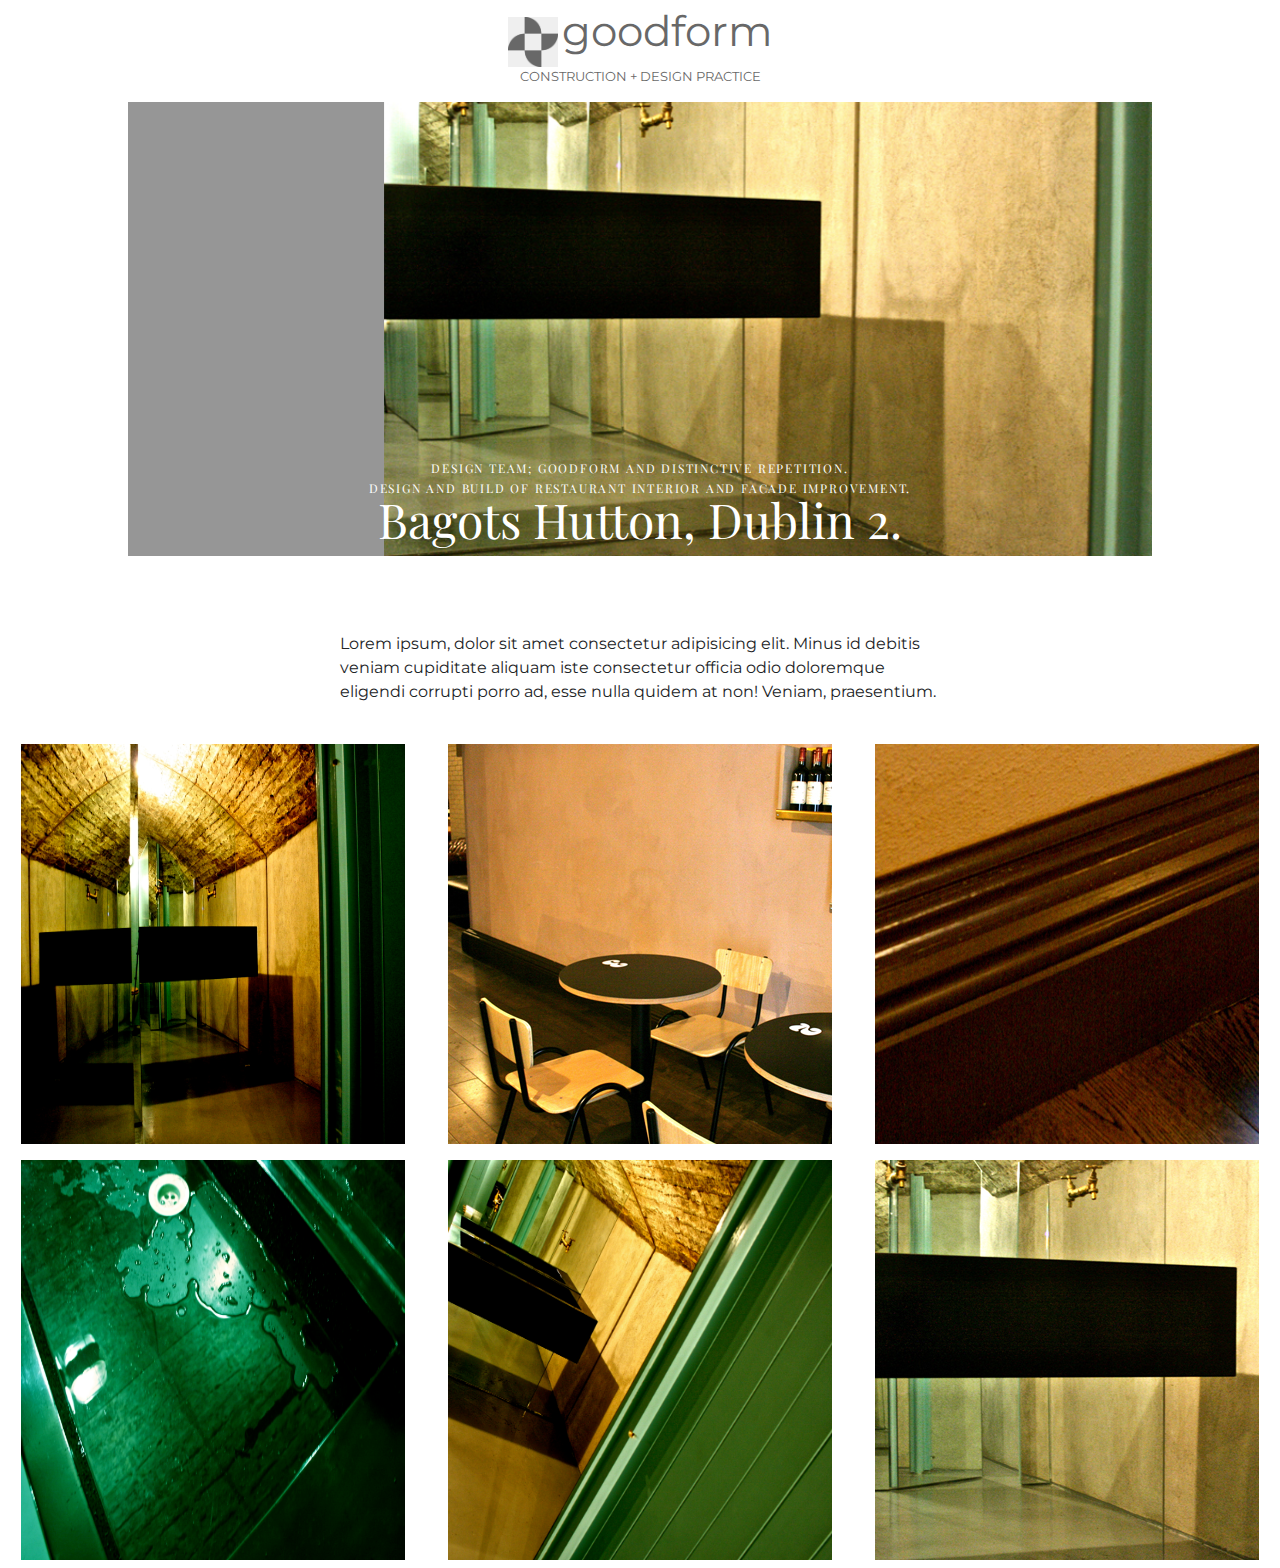
==== bagots.html @ 75a96d30 "templates desktop" ====
<!DOCTYPE html>
<html lang="en">
<head>
    <meta charset="UTF-8">
    <meta name="viewport" content="width=device-width, initial-scale=1.0">
    <title>GoodForm</title>
    <link rel="stylesheet" href="./css/main.css">
    <link rel="stylesheet" href="https://cdn.jsdelivr.net/npm/bootstrap@4.0.0/dist/css/bootstrap.min.css" integrity="sha384-Gn5384xqQ1aoWXA+058RXPxPg6fy4IWvTNh0E263XmFcJlSAwiGgFAW/dAiS6JXm" crossorigin="anonymous">
    <link rel="preconnect" href="https://fonts.googleapis.com">
<link rel="preconnect" href="https://fonts.gstatic.com" crossorigin>
<link href="https://fonts.googleapis.com/css2?family=Playfair+Display:ital,wght@0,400..900;1,400..900&display=swap" rel="stylesheet">
<link rel="preconnect" href="https://fonts.googleapis.com">
<link rel="preconnect" href="https://fonts.gstatic.com" crossorigin>
<link href="https://fonts.googleapis.com/css2?family=Montserrat:ital,wght@0,100..900;1,100..900&family=Playfair+Display:ital,wght@0,400..900;1,400..900&display=swap" rel="stylesheet">
</head>
<body>
    <section class="head-section template">
        <div id="menu" class="menu">
            <div onclick="goToPage('index')">
                <img class="menu-logo" src="assets/logo.jpeg" alt="">
                <span class="title">goodform</span>
                <p class="subtitle">construction + design practice</p>
            </div>
        </div>
            <div class="template-main-image" style="background-image: url(assets/bagots-1.jpeg);">
                <p class="subtitle">Design team; goodform and distinctive repetition.</p>
                <p class="subtitle">Design and build of restaurant interior and facade improvement.</p>
                <p class="title">Bagots Hutton, Dublin 2.</p>
            </div>
    </section>
    <section class="template-content">
        <div class="description">
            <p>Lorem ipsum, dolor sit amet consectetur adipisicing elit. Minus id debitis veniam cupiditate aliquam iste consectetur officia odio doloremque eligendi corrupti porro ad, esse nulla quidem at non! Veniam, praesentium.</p>
        </div>
        <div class="template-gallery">
            <div class="gallery-img">
                <img src="assets/bagots-5.JPG" alt="">
            </div>
            <div class="gallery-img back-img" style="background-image: url(assets/bagots-2.jpeg);">
            </div>
            <div class="gallery-img back-img" style="background-image: url(assets/bagots-3.jpeg);">
            </div>
            <div class="gallery-img">
                <img src="assets/bagots-4.JPG" alt="">
            </div>
            <div class="gallery-img">
                <img src="assets/bagots-6.JPG" alt="">
            </div>
            <div class="gallery-img back-img" style="background-image: url(assets/bagots-1.jpeg);">
            </div>
        </div>
    </section>
    <script src="js/main.js"></script>    
    <script src="https://code.jquery.com/jquery-3.2.1.slim.min.js" integrity="sha384-KJ3o2DKtIkvYIK3UENzmM7KCkRr/rE9/Qpg6aAZGJwFDMVNA/GpGFF93hXpG5KkN" crossorigin="anonymous"></script>
    <script src="https://cdn.jsdelivr.net/npm/popper.js@1.12.9/dist/umd/popper.min.js" integrity="sha384-ApNbgh9B+Y1QKtv3Rn7W3mgPxhU9K/ScQsAP7hUibX39j7fakFPskvXusvfa0b4Q" crossorigin="anonymous"></script>
    <script src="https://cdn.jsdelivr.net/npm/bootstrap@4.0.0/dist/js/bootstrap.min.js" integrity="sha384-JZR6Spejh4U02d8jOt6vLEHfe/JQGiRRSQQxSfFWpi1MquVdAyjUar5+76PVCmYl" crossorigin="anonymous"></script>
</body>
</html>
---- css/main.css ----
/* Define --main-bg-color here */
:root {
    --menu-font: "Montserrat", sans-serif;;
    --main-color: #686868;
    --body-color: #212326;
    --sections-font: "Playfair Display", serif;
    --main-background: #f3f3f3;
  }

body {
    color: var(--body-color);
}

.head-section {
    position: relative;
}
.menu {
    font-family: var(--menu-font);
    text-align: center;
    position: absolute;
    z-index: 2;
    top: 0;
    left: 0;
    right: 0;
    transition: 0.3s;
    color: white;
    cursor: pointer;
    .menu-logo {
        height: 50px;
    }
    .title {
        font-size: 42px;
    }
    .subtitle {
        font-weight: 400;
        font-size: 13px;
        text-transform: uppercase;
    }
    &:hover {
        background-color: white;
        color: var(--main-color);
    }
}

.carousel-component {
    position: relative;
}

.sub-section-title {
    text-align: center;
    line-height: 1.2;
    letter-spacing: .02em;
    text-transform: capitalize;
    font-weight: lighter;
    padding: 25px 0;
}

.portfolio {
    font-family: var(--sections-font);
    text-align: center;
    align-items: center;
    .portfolio-works {
        display: grid;
        justify-content: center;
        grid-template-columns: repeat(4, 1fr);
    }
    .portfolio-card {
        font-family: var(--menu-font);
        cursor: pointer;
        margin: 12px;
        max-width: 100%;
        height: 400px;
        .portfolio-image {
            background-repeat: no-repeat;
            background-size: cover;
            width: 90%;
            height: 90%;
            background-position: right;
            margin: auto auto 12px auto;
            transition: transform .2s;
        }
        .portfolio-image:hover {
            -ms-transform: scale(1.01); /* IE 9 */
            -webkit-transform: scale(1.01); /* Safari 3-8 */
            transform: scale(1.03);
        }
    }
    .portfolio-works.one-subsection {
        display: flex;
        justify-content: center;

        .portfolio-card {
            width: 25%;
        }
    }
}

.contact-content {
    background-color: var(--main-background);
    font-family: var(--menu-font);
    text-align: center;
    padding: 30px 0;
    margin: 16px;
}

.credits {
    font-size: 12px;
    padding: 12px;
    p {
        margin: 0;
        font-family: var(--menu-font);
    }
}


.template-main-image {
    width: 100%;
    min-height: 600px;
    background-size: 80%;
    background-position: center;
    background-repeat: no-repeat;
    display: flex;
    flex-direction: column;
    justify-content: end;
    align-items: center;
    color: white;
    font-family: var(--sections-font);
    padding: 56px 0;
    .title {
        font-size: 48px;
        line-height: 26px;
        margin-bottom: 12px;
    }

    .subtitle {
        font-size: 12px;
        line-height: 4px;
        letter-spacing: 1.8px;
        text-transform: uppercase;
    }
}

.template-content {
    font-family: var(--menu-font);
    .description {
        margin: 32px auto;
        max-width: 600px;
        color: var(--body-color);
    }
}

.template-gallery {
    display: grid;
    justify-content: center;
    grid-template-columns: repeat(3, 1fr);
    .gallery-img {
        width: 90%;
        height: 400px;
        margin: 8px auto;
        img {
            max-width: 100%;
            height: 100%;
            transition: transform .2s;
        }
        img:hover {
            -ms-transform: scale(1.01); /* IE 9 */
            -webkit-transform: scale(1.01); /* Safari 3-8 */
            transform: scale(1.03);
        }
    }

    .back-img {
        background-position: center;
        background-size: auto;
        background-repeat: no-repeat;
    }
}
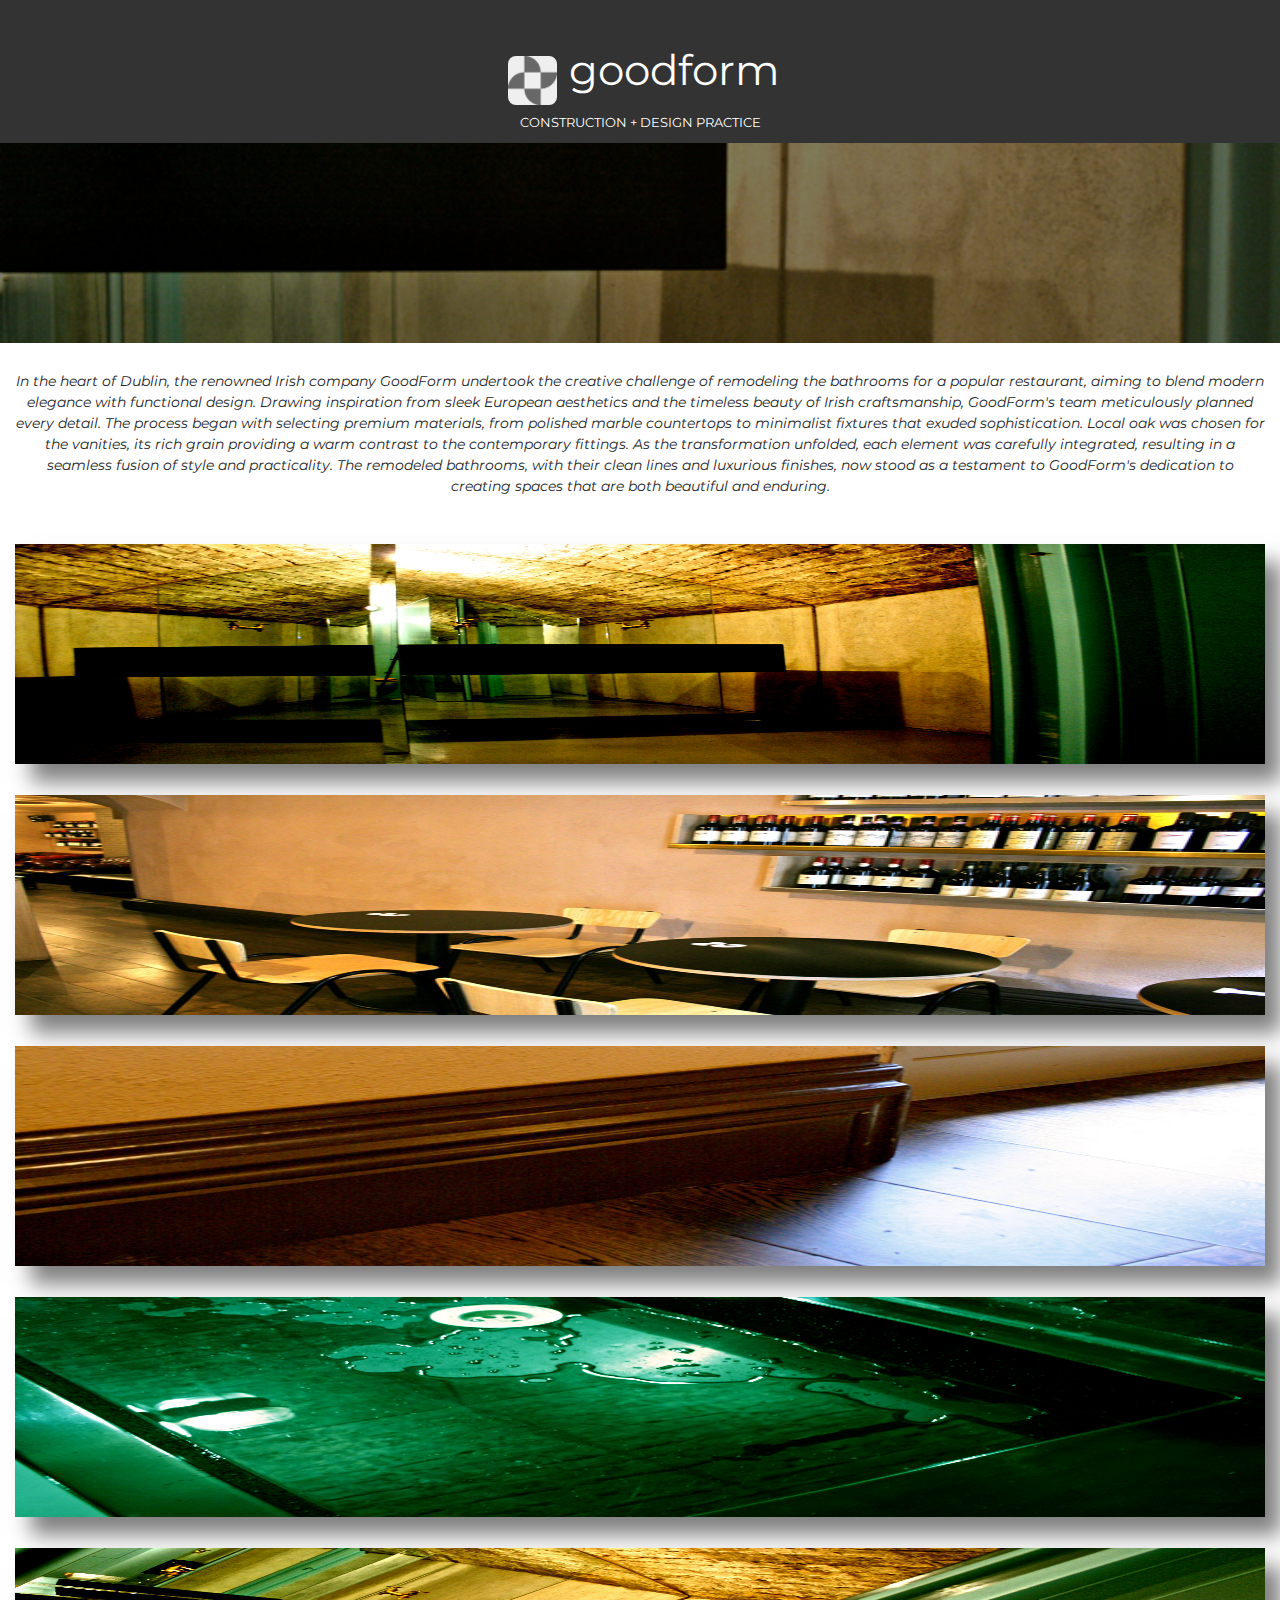
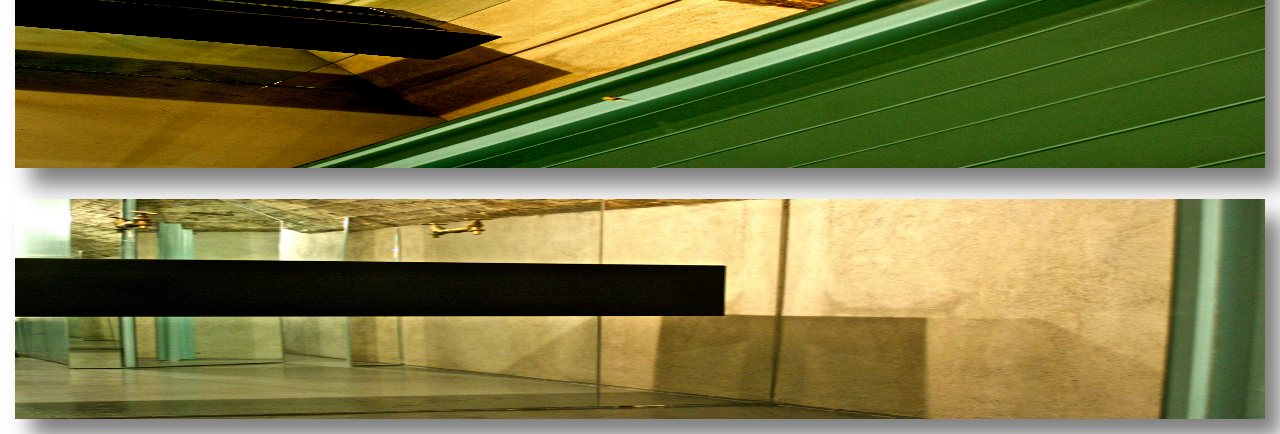
==== commit 9145e988: "first mobile design" ====
--- a/bagots.html
+++ b/bagots.html
@@ -16,29 +16,36 @@
 <body>
     <section class="head-section template">
         <div id="menu" class="menu">
-            <div onclick="goToPage('index')">
+            <div class="brand" onclick="goToPage('index')">
                 <img class="menu-logo" src="assets/logo.jpeg" alt="">
                 <span class="title">goodform</span>
                 <p class="subtitle">construction + design practice</p>
             </div>
         </div>
-            <div class="template-main-image" style="background-image: url(assets/bagots-1.jpeg);">
-                <p class="subtitle">Design team; goodform and distinctive repetition.</p>
-                <p class="subtitle">Design and build of restaurant interior and facade improvement.</p>
-                <p class="title">Bagots Hutton, Dublin 2.</p>
+            <div class="template-main-image template-main-image-bagots">
+                <p class="subtitle padding_top_31 subtitle_section">Design team; goodform and distinctive repetition.</p>
+                <p class="subtitle subtitle_section">Design and build of restaurant interior and facade improvement.</p>
+                <p class="title_section">Bagots Hutton, Dublin 2.</p>
             </div>
     </section>
     <section class="template-content">
         <div class="description">
-            <p>Lorem ipsum, dolor sit amet consectetur adipisicing elit. Minus id debitis veniam cupiditate aliquam iste consectetur officia odio doloremque eligendi corrupti porro ad, esse nulla quidem at non! Veniam, praesentium.</p>
+            <p>In the heart of Dublin, the renowned Irish company GoodForm undertook the creative challenge of remodeling the bathrooms for a popular restaurant, aiming to blend modern 
+                elegance with functional design. Drawing inspiration from sleek European aesthetics and the timeless beauty of Irish craftsmanship, GoodForm's team meticulously planned 
+                every detail. The process began with selecting premium materials, from polished marble countertops to minimalist fixtures that exuded sophistication. Local oak was chosen 
+                for the vanities, its rich grain providing a warm contrast to the contemporary fittings. As the transformation unfolded, each element was carefully integrated, resulting 
+                in a seamless fusion of style and practicality. The remodeled bathrooms, with their clean lines and luxurious finishes, now stood as a testament to GoodForm's dedication 
+                to creating spaces that are both beautiful and enduring.</p>
         </div>
         <div class="template-gallery">
             <div class="gallery-img">
                 <img src="assets/bagots-5.JPG" alt="">
             </div>
-            <div class="gallery-img back-img" style="background-image: url(assets/bagots-2.jpeg);">
+            <div class="gallery-img">
+                <img src="assets/bagots-2.jpeg">
             </div>
-            <div class="gallery-img back-img" style="background-image: url(assets/bagots-3.jpeg);">
+            <div class="gallery-img">
+                <img src="assets/bagots-3.jpeg">
             </div>
             <div class="gallery-img">
                 <img src="assets/bagots-4.JPG" alt="">
@@ -46,7 +53,8 @@
             <div class="gallery-img">
                 <img src="assets/bagots-6.JPG" alt="">
             </div>
-            <div class="gallery-img back-img" style="background-image: url(assets/bagots-1.jpeg);">
+            <div class="gallery-img back-img">
+                <img src="assets/bagots-1.jpeg">
             </div>
         </div>
     </section>
--- a/css/main.css
+++ b/css/main.css
@@ -1,177 +1,173 @@
-/* Define --main-bg-color here */
-:root {
-    --menu-font: "Montserrat", sans-serif;;
-    --main-color: #686868;
-    --body-color: #212326;
-    --sections-font: "Playfair Display", serif;
-    --main-background: #f3f3f3;
-  }
-
-body {
-    color: var(--body-color);
+* {
+    margin: 0;
+    padding: 0;
+    box-sizing: border-box;
+    font-family: "Montserrat", sans-serif;
 }
 
-.head-section {
-    position: relative;
+.brand img{
+    height: 49px;
 }
-.menu {
-    font-family: var(--menu-font);
+.brand{
     text-align: center;
-    position: absolute;
-    z-index: 2;
+    color: white;
+    font-size: 16px;
+    background-color: #333;
+    overflow: hidden;
+    position: fixed;
     top: 0;
-    left: 0;
-    right: 0;
-    transition: 0.3s;
-    color: white;
-    cursor: pointer;
-    .menu-logo {
-        height: 50px;
-    }
-    .title {
-        font-size: 42px;
-    }
-    .subtitle {
-        font-weight: 400;
-        font-size: 13px;
-        text-transform: uppercase;
-    }
-    &:hover {
-        background-color: white;
-        color: var(--main-color);
-    }
+    width: 100%;
+    z-index: 1000;
+    padding-top: 39px;
+    padding-bottom: 10px;
+    transition: background-color 0.3s ease;
+    cursor:pointer;
+}
+.brand.transparent {
+    background-color: rgba(51, 51, 51, 0.5); /* Color semitransparente al hacer scroll */
+}
+.brand p{
+    margin:0px;
 }
 
 .carousel-component {
-    position: relative;
+    padding-top: 122px; /* Espacio para que el contenido no quede oculto detrás de la barra de navegación */
+    
 }
 
-.sub-section-title {
-    text-align: center;
-    line-height: 1.2;
-    letter-spacing: .02em;
-    text-transform: capitalize;
-    font-weight: lighter;
-    padding: 25px 0;
+.carousel-inner img{
+    height: 272px;
 }
 
-.portfolio {
-    font-family: var(--sections-font);
+.portfolio{
+    margin: 20px;
     text-align: center;
-    align-items: center;
-    .portfolio-works {
-        display: grid;
-        justify-content: center;
-        grid-template-columns: repeat(4, 1fr);
-    }
-    .portfolio-card {
-        font-family: var(--menu-font);
-        cursor: pointer;
-        margin: 12px;
-        max-width: 100%;
-        height: 400px;
-        .portfolio-image {
-            background-repeat: no-repeat;
-            background-size: cover;
-            width: 90%;
-            height: 90%;
-            background-position: right;
-            margin: auto auto 12px auto;
-            transition: transform .2s;
-        }
-        .portfolio-image:hover {
-            -ms-transform: scale(1.01); /* IE 9 */
-            -webkit-transform: scale(1.01); /* Safari 3-8 */
-            transform: scale(1.03);
-        }
-    }
-    .portfolio-works.one-subsection {
-        display: flex;
-        justify-content: center;
-
-        .portfolio-card {
-            width: 25%;
-        }
-    }
 }
 
-.contact-content {
-    background-color: var(--main-background);
-    font-family: var(--menu-font);
-    text-align: center;
-    padding: 30px 0;
-    margin: 16px;
+.portfolio-image{
+    height: 200px;
+    background-size: cover;
+    margin: 20px;
+    box-shadow: 16px 18px 20px rgba(0, 0, 0, 0.5);
+    cursor: pointer;
+}
+.portfolio-name{
+    color: #464141;
+    cursor: pointer;
 }
 
-.credits {
-    font-size: 12px;
-    padding: 12px;
-    p {
-        margin: 0;
-        font-family: var(--menu-font);
-    }
+.template-main-image{
+    height: 200px;
+    background-size: cover;
+    margin: 0px;
+    top: 143px;
+    color: white;
+    text-align: center;
+    position:relative;
+} 
+
+.template-main-image-liberty {
+    background: linear-gradient(rgba(0, 0, 0, 0.5), rgba(0, 0, 0, 0.5)),url(../assets/slide2.jpeg) no-repeat center center/cover;
+}
+.template-main-image-jolly {
+    background: linear-gradient(rgba(0, 0, 0, 0.5), rgba(0, 0, 0, 0.5)),url(../assets/jolly-1.jpeg) no-repeat center center/cover;
+}
+.template-main-image-bagots {
+    background: linear-gradient(rgba(0, 0, 0, 0.5), rgba(0, 0, 0, 0.5)),url(../assets/bagots-1.jpeg) no-repeat center center/cover;
+}
+.template-main-image-san-lorenzo {
+    background: linear-gradient(rgba(0, 0, 0, 0.5), rgba(0, 0, 0, 0.5)),url(../assets/san-lorenzo2.JPG) no-repeat center center/cover;
+}
+.template-main-image-barry-bar {
+    background: linear-gradient(rgba(0, 0, 0, 0.5), rgba(0, 0, 0, 0.5)),url(../assets/barry1.JPG) no-repeat center center/cover;
+}
+.template-main-image-country-w{
+    background: linear-gradient(rgba(0, 0, 0, 0.5), rgba(0, 0, 0, 0.5)),url(../assets/slide3.jpeg) no-repeat center center/cover;
+}
+.template-main-image-country-k{
+    background: linear-gradient(rgba(0, 0, 0, 0.5), rgba(0, 0, 0, 0.5)),url(../assets/slide4.jpeg) no-repeat center center/cover;
+}
+.template-main-image-d3{
+    background: linear-gradient(rgba(0, 0, 0, 0.5), rgba(0, 0, 0, 0.5)),url(../assets/slide6.jpeg) no-repeat center center/cover;
+}
+.template-main-image-d4{
+    background: linear-gradient(rgba(0, 0, 0, 0.5), rgba(0, 0, 0, 0.5)),url(../assets/dublin4-3.JPG) no-repeat center center/cover;
 }
 
-
-.template-main-image {
-    width: 100%;
-    min-height: 600px;
-    background-size: 80%;
-    background-position: center;
-    background-repeat: no-repeat;
-    display: flex;
-    flex-direction: column;
-    justify-content: end;
-    align-items: center;
-    color: white;
-    font-family: var(--sections-font);
-    padding: 56px 0;
-    .title {
-        font-size: 48px;
-        line-height: 26px;
-        margin-bottom: 12px;
-    }
-
-    .subtitle {
-        font-size: 12px;
-        line-height: 4px;
-        letter-spacing: 1.8px;
-        text-transform: uppercase;
-    }
+.template-main-image p{
+    margin:0;
+}
+.padding_top_34{
+    padding-top: 34%;
+}
+.padding_top_31{
+    padding-top: 31%;
 }
 
-.template-content {
-    font-family: var(--menu-font);
-    .description {
-        margin: 32px auto;
-        max-width: 600px;
-        color: var(--body-color);
-    }
+.title{
+    font-size: 42px;
+}
+.title_section{
+
+    margin-top: 10px!important;
+    font-size: 19px;
+
 }
 
-.template-gallery {
-    display: grid;
-    justify-content: center;
-    grid-template-columns: repeat(3, 1fr);
-    .gallery-img {
-        width: 90%;
-        height: 400px;
-        margin: 8px auto;
-        img {
-            max-width: 100%;
-            height: 100%;
-            transition: transform .2s;
-        }
-        img:hover {
-            -ms-transform: scale(1.01); /* IE 9 */
-            -webkit-transform: scale(1.01); /* Safari 3-8 */
-            transform: scale(1.03);
-        }
-    }
+.template-content{
+    position: absolute;
+    top:336px;
+}
 
-    .back-img {
-        background-position: center;
-        background-size: auto;
-        background-repeat: no-repeat;
-    }
-}+.gallery-img{
+    display: flex;
+    justify-content: center; /* Centra horizontalmente */
+    align-items: center; /* Centra verticalmente */
+    height: 251px; /* Altura del contenedor: 100% del viewport */
+    padding: 15px;
+}
+
+.gallery-img img{
+    max-width: 100%; /* Asegura que la imagen no sea más ancha que el contenedor */
+    height: 220px;
+    box-shadow: 16px 18px 20px rgba(0, 0, 0, 0.5);
+    width: 100%;
+}
+.subtitle{
+    font-weight: 400;
+    font-size: 13px;
+    text-transform: uppercase;
+}
+.sub-section-title{
+    font-family: "Playfair Display", serif;
+    color:#595757;
+}
+.contact-section{
+    text-align: center;
+}
+.credits{
+    text-align: center;
+    font-size: 13px;
+}
+.credits p{
+    margin:0;
+}
+.credits :nth-child(1){
+    font-style: italic;
+}
+
+.subtitle_section{
+    font-size: 11px;
+}
+.description{
+    padding: 15px;
+    text-align: center;
+    font-size: 14px;
+    font-style: italic;
+    margin-top: 20px;
+}
+
+.menu-logo{
+    border-radius: 8px;
+    margin: 8px;
+}
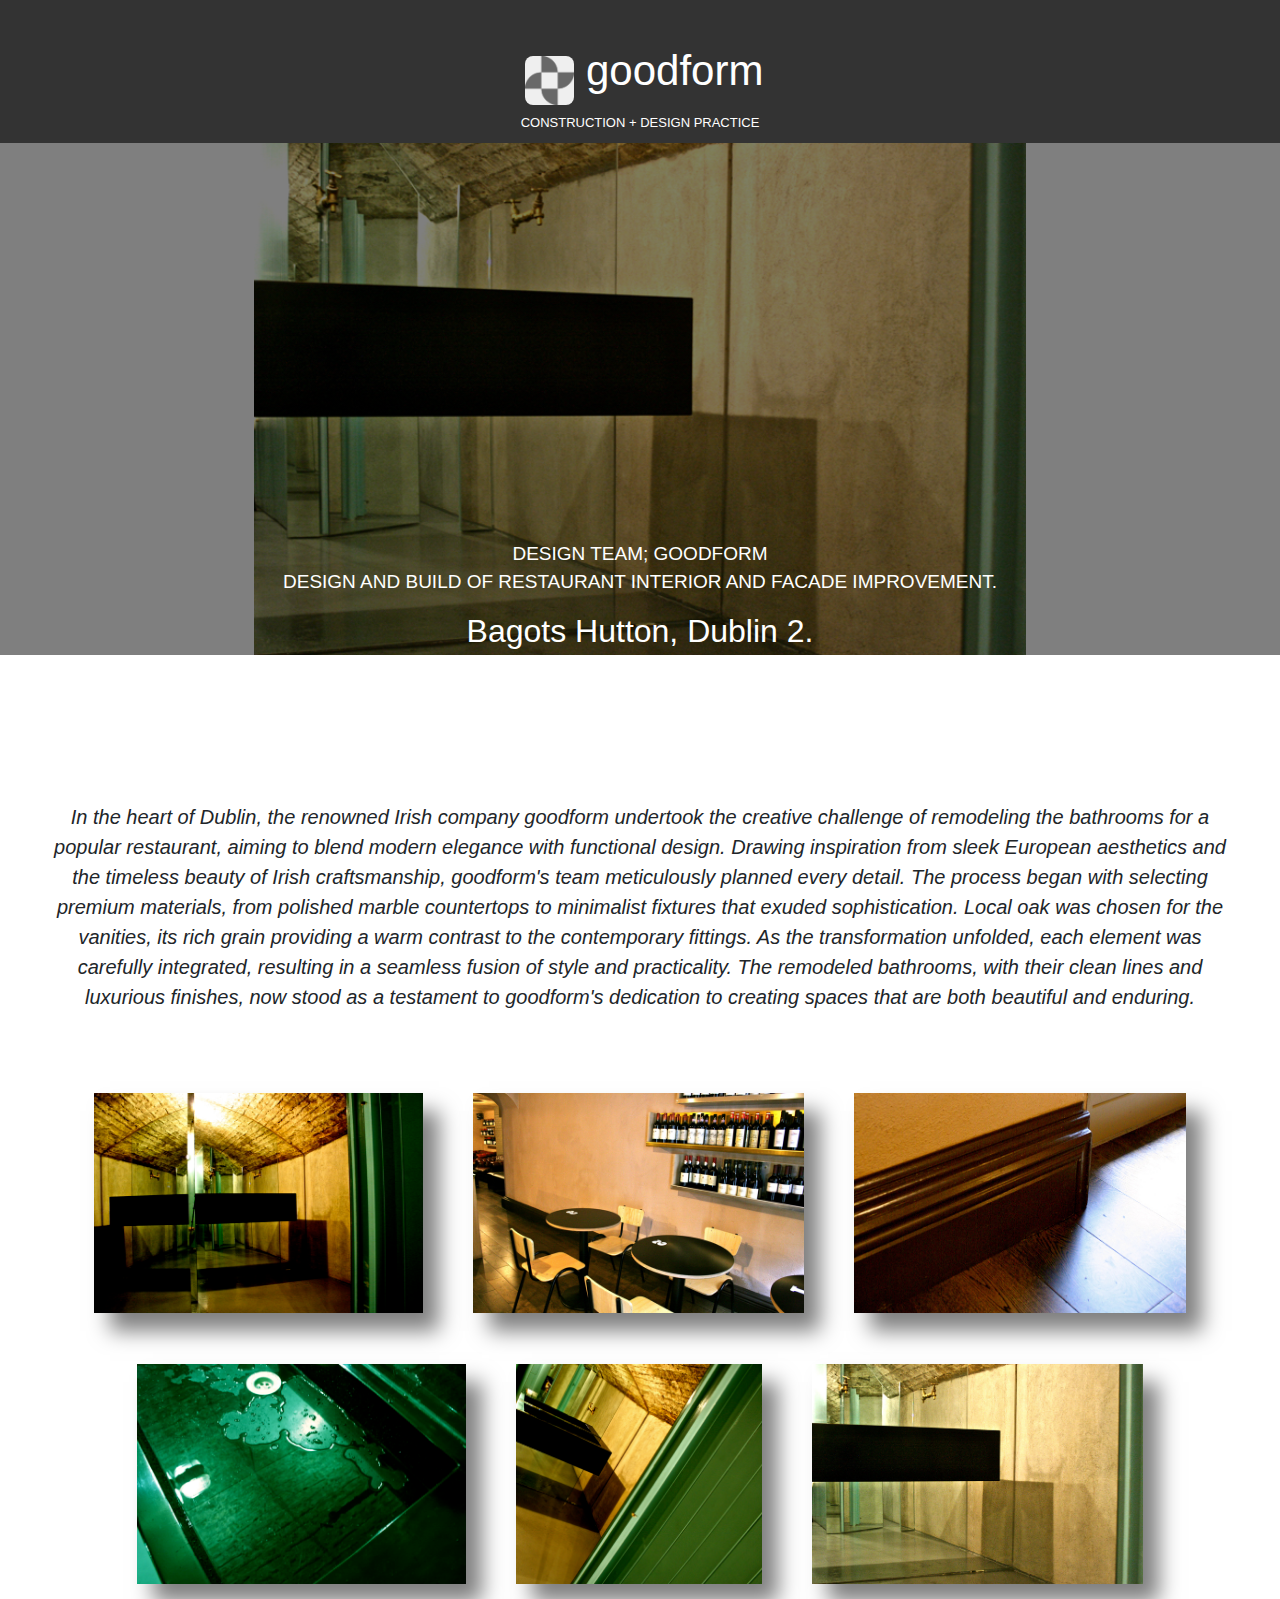
==== commit 7616479a: "font: helvetica" ====
--- a/bagots.html
+++ b/bagots.html
@@ -3,7 +3,7 @@
 <head>
     <meta charset="UTF-8">
     <meta name="viewport" content="width=device-width, initial-scale=1.0">
-    <title>GoodForm</title>
+    <title>goodform</title>
     <link rel="stylesheet" href="./css/main.css">
     <link rel="stylesheet" href="https://cdn.jsdelivr.net/npm/bootstrap@4.0.0/dist/css/bootstrap.min.css" integrity="sha384-Gn5384xqQ1aoWXA+058RXPxPg6fy4IWvTNh0E263XmFcJlSAwiGgFAW/dAiS6JXm" crossorigin="anonymous">
     <link rel="preconnect" href="https://fonts.googleapis.com">
@@ -23,18 +23,18 @@
             </div>
         </div>
             <div class="template-main-image template-main-image-bagots">
-                <p class="subtitle padding_top_31 subtitle_section">Design team; goodform and distinctive repetition.</p>
+                <p class="subtitle padding_top_31 subtitle_section">Design team; goodform</p>
                 <p class="subtitle subtitle_section">Design and build of restaurant interior and facade improvement.</p>
                 <p class="title_section">Bagots Hutton, Dublin 2.</p>
             </div>
     </section>
     <section class="template-content">
         <div class="description">
-            <p>In the heart of Dublin, the renowned Irish company GoodForm undertook the creative challenge of remodeling the bathrooms for a popular restaurant, aiming to blend modern 
-                elegance with functional design. Drawing inspiration from sleek European aesthetics and the timeless beauty of Irish craftsmanship, GoodForm's team meticulously planned 
+            <p>In the heart of Dublin, the renowned Irish company goodform undertook the creative challenge of remodeling the bathrooms for a popular restaurant, aiming to blend modern 
+                elegance with functional design. Drawing inspiration from sleek European aesthetics and the timeless beauty of Irish craftsmanship, goodform's team meticulously planned 
                 every detail. The process began with selecting premium materials, from polished marble countertops to minimalist fixtures that exuded sophistication. Local oak was chosen 
                 for the vanities, its rich grain providing a warm contrast to the contemporary fittings. As the transformation unfolded, each element was carefully integrated, resulting 
-                in a seamless fusion of style and practicality. The remodeled bathrooms, with their clean lines and luxurious finishes, now stood as a testament to GoodForm's dedication 
+                in a seamless fusion of style and practicality. The remodeled bathrooms, with their clean lines and luxurious finishes, now stood as a testament to goodform's dedication 
                 to creating spaces that are both beautiful and enduring.</p>
         </div>
         <div class="template-gallery">
--- a/css/main.css
+++ b/css/main.css
@@ -2,7 +2,8 @@
     margin: 0;
     padding: 0;
     box-sizing: border-box;
-    font-family: "Montserrat", sans-serif;
+    /*font-family: "Montserrat", sans-serif;*/
+    font-family: helvetica, arial, sans-serif;
 }
 
 .brand img{
@@ -139,7 +140,8 @@
     text-transform: uppercase;
 }
 .sub-section-title{
-    font-family: "Playfair Display", serif;
+    /* font-family: "Playfair Display", serif; */
+    font-family: helvetica, arial, sans-serif;
     color:#595757;
 }
 .contact-section{
@@ -171,3 +173,43 @@
     border-radius: 8px;
     margin: 8px;
 }
+
+@media (min-width: 768px) {
+    .carousel-inner img{
+        height: 950px;
+    }
+
+    .portfolio-works{
+        display: flex;
+        flex-wrap: wrap;
+        justify-content: center;
+        gap: 20px;
+    }
+    .portfolio-image{
+        width: 300px;
+    }
+    .template-main-image{
+        background-size: contain;
+        height: auto;
+    }
+    .template-content{
+        top:733px;
+    }
+    .template-gallery{
+        display: flex;
+        flex-wrap: wrap;
+        justify-content: center;
+        gap: 20px;
+    }
+    .subtitle_section{
+        font-size: 19px;
+    }
+    .title_section{
+        font-size: 32px;
+    }
+    .description{
+        font-size: 20px;
+        padding: 49px;
+    }
+}
+
